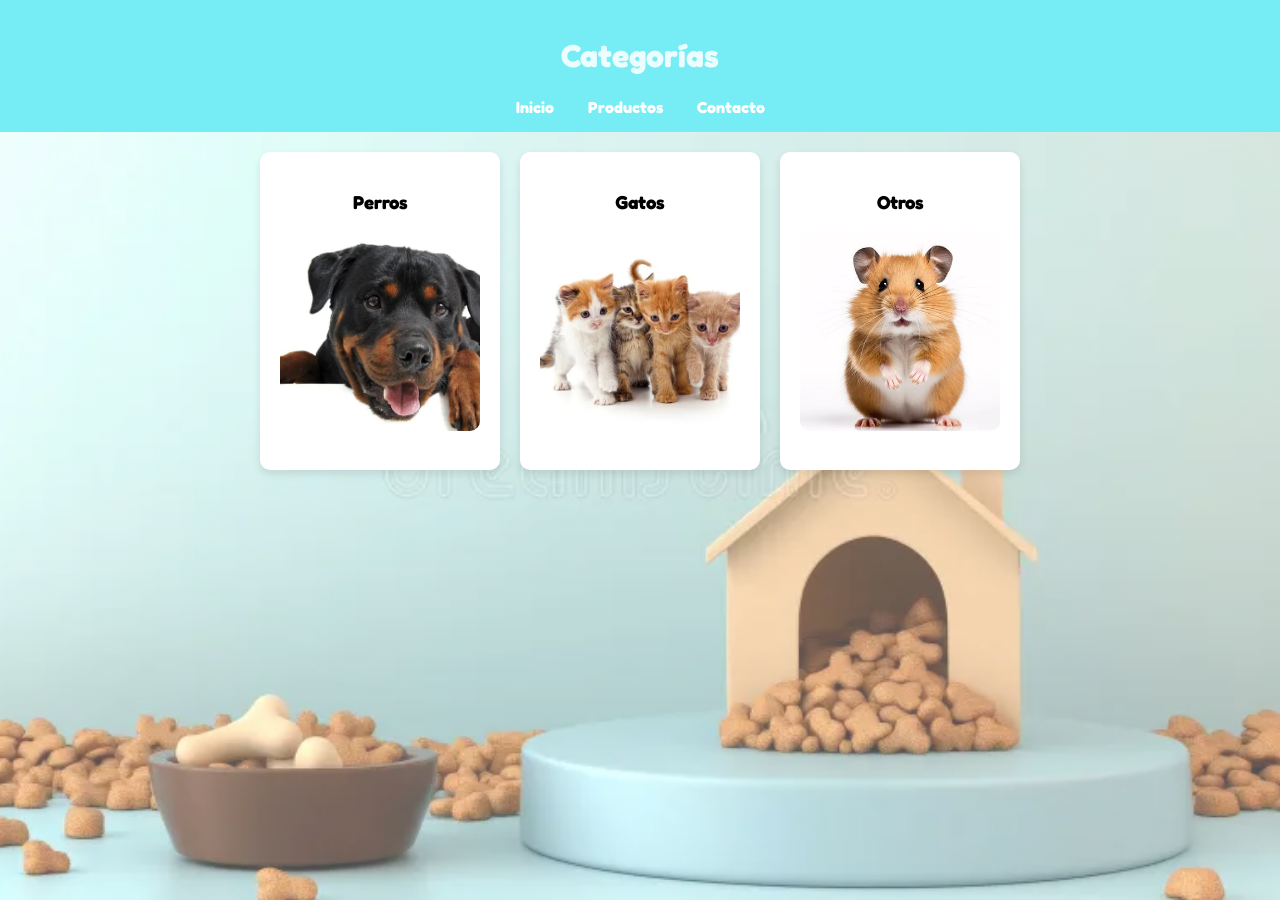
==== categorias.html @ e6c0db82 "Avance 1" ====
<!DOCTYPE html>
<html lang="es">
<head>
    <meta charset="UTF-8">
    <title>Categorías</title>
    <link rel="stylesheet" href="assets/css/styles.css">
    <link href="https://fonts.googleapis.com/css2?family=Fredoka:wght@400;600&display=swap" rel="stylesheet">
</head>
<body>

<header>
    <h1>Categorías</h1>
    <nav>
        <a href="index.html">Inicio</a>
        <a href="productos.html">Productos</a>
        <a href="contacto.html">Contacto</a>
    </nav>
</header>

<section class="categorias">
    <div class="card">
        <h3>Perros</h3>
        <img src="assets/img/razas-de-perros-rottweiler.jpg" alt="perro"
        class="img-alimento">
    </div>

    <div class="card">
        <h3>Gatos</h3>
        <img src="assets/img/Conoce-las-razas-de-gatos.avif" alt="gatos"
        class="img-alimento">
    </div>

    <div class="card">
        <h3>Otros</h3>
        <img src="assets/img/360_f_681163919_71bp2aiyziip3l4j5mbphdxtipdtm2zh_e2c1dbbd-e3b0-4c7d-bc09-1ebff39513ef.webp" alt="otros"
        class="img-alimento">
    </div>
</section>

</body>
</html>
---- assets/css/styles.css ----
body {
    font-family: 'Fredoka', sans-serif;
    margin: 0;
    background-image:
            linear-gradient(rgba(255, 255, 255, 0.3), rgba(255, 255, 255, 0.3)),
            url(../img/una-maqueta-de-podio-en-d-para-tienda-mascotas-con-un-banner-oferta-productos-se-presenta-sobre-fondo-azul-varias-433964847.webp);
    background-size: cover;       
    background-position: center;  
    background-repeat: no-repeat; 
    background-attachment: fixed; 
}


header {
    background-color: #76ecf5;
    color: rgba(255, 255, 255, 0.863);
    text-align: center;
    padding: 15px;
}

nav a {
    color: white;
    text-decoration: none;
    margin: 0 15px;
    font-weight: bold;
}

nav a:hover {
    text-decoration: underline;
}

section {
    padding: 20px;
    text-align: center;
}

.categorias {
    display: flex;
    justify-content: center;
    gap: 20px;
    flex-wrap: wrap;
}

.card {
    background-color: white;
    padding: 20px;
    width: 200px;
    border-radius: 10px;
    box-shadow: 0 4px 8px rgba(0,0,0,0.1);
    transition: transform 0.3s;
}

.card:hover {
    transform: scale(1.05);
}

footer {
    background-color: #333;
    color: white;
    text-align: center;
    padding: 10px;
}

.img-alimento {
    width: 100%;              
    height: 200px;            
    object-fit: cover;        
    border-radius: 10px;      
    margin-bottom: 15px;      
    transition: transform 0.3s ease, box-shadow 0.3s ease;
}

.img-alimento:hover {
    transform: scale(1.05);
    box-shadow: 0 8px 20px rgba(0, 0, 0, 0.2);
}

.logo-titulo {
    display: flex;              
    align-items: center;      
    justify-content: center;   
    gap: 15px;                  
}

.logo {
    width: 60px;              
    height: 60px;
    object-fit: contain;
}

.contenedor-box {
    display: flex;
    justify-content: center;
    gap: 30px;              
    margin: 40px;
    flex-wrap: wrap;        
}

.box {
    background-color: rgba(255, 255, 255, 0.7); 
    padding: 20px;
    width: 300px;
    border-radius: 15px;
    backdrop-filter: blur(5px); 
    box-shadow: 0 8px 20px rgba(0,0,0,0.2);
    text-align: center;
    margin: 20px auto;
}
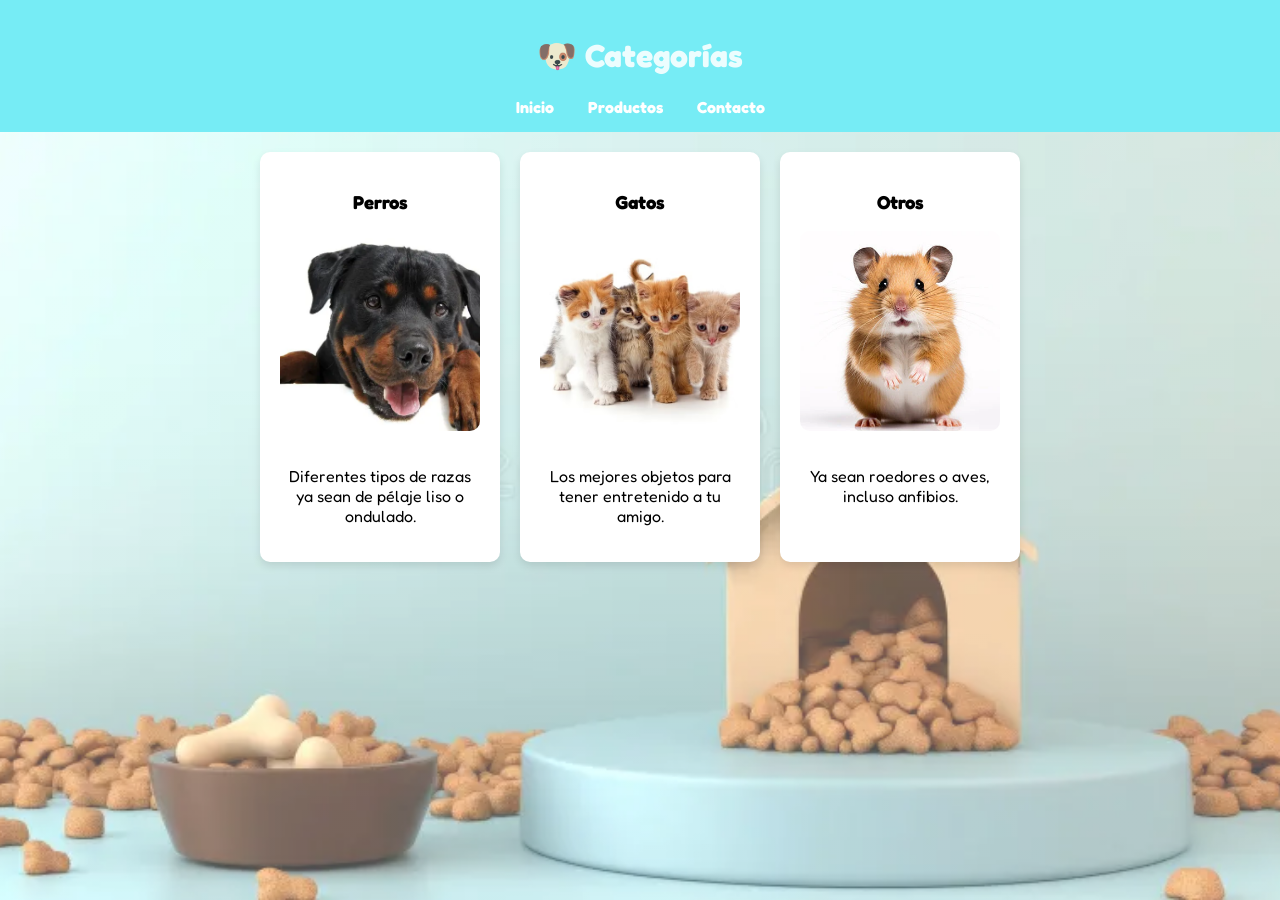
==== commit 5fd41f26: "Terminado" ====
--- a/categorias.html
+++ b/categorias.html
@@ -9,7 +9,7 @@
 <body>
 
 <header>
-    <h1>Categorías</h1>
+    <h1>🐶 Categorías</h1>
     <nav>
         <a href="index.html">Inicio</a>
         <a href="productos.html">Productos</a>
@@ -22,18 +22,30 @@
         <h3>Perros</h3>
         <img src="assets/img/razas-de-perros-rottweiler.jpg" alt="perro"
         class="img-alimento">
+        <p>Diferentes tipos de razas
+           ya sean de pélaje liso o 
+           ondulado.
+        </p>
     </div>
 
     <div class="card">
         <h3>Gatos</h3>
         <img src="assets/img/Conoce-las-razas-de-gatos.avif" alt="gatos"
         class="img-alimento">
+        <p>Los mejores objetos
+           para tener entretenido
+           a tu amigo.
+        </p>
     </div>
 
     <div class="card">
         <h3>Otros</h3>
         <img src="assets/img/360_f_681163919_71bp2aiyziip3l4j5mbphdxtipdtm2zh_e2c1dbbd-e3b0-4c7d-bc09-1ebff39513ef.webp" alt="otros"
         class="img-alimento">
+        <p>Ya sean roedores 
+            o aves, incluso
+            anfibios.
+        </p>
     </div>
 </section>
 
--- a/assets/css/styles.css
+++ b/assets/css/styles.css
@@ -41,6 +41,13 @@
     flex-wrap: wrap;
 }
 
+.productos {
+    display: flex;          
+    justify-content: center;
+    gap: 20px;              
+    flex-wrap: wrap;        
+}
+
 .card {
     background-color: white;
     padding: 20px;
@@ -105,4 +112,105 @@
     box-shadow: 0 8px 20px rgba(0,0,0,0.2);
     text-align: center;
     margin: 20px auto;
-}+}
+
+.box li {
+    list-style: none;  
+}
+
+.contacto {
+    display: flex;
+    justify-content: center;
+    align-items: center;
+    margin: 60px 0;
+}
+
+.formulario {
+    background-color: rgba(255, 255, 255, 0.9);
+    padding: 30px;
+    width: 350px;
+    border-radius: 15px;
+    box-shadow: 0 10px 25px rgba(0, 0, 0, 0.2);
+    backdrop-filter: blur(5px);
+}
+
+.formulario h2 {
+    text-align: center;
+    margin-bottom: 20px;
+}
+
+.formulario input,
+.formulario textarea {
+    width: 100%;
+    padding: 10px;
+    margin: 10px 0;
+    border-radius: 8px;
+    border: 1px solid #ccc;
+    font-size: 14px;
+    box-sizing: border-box;
+}
+
+.formulario input:focus,
+.formulario textarea:focus {
+    border: 2px solid #ff914d;
+    outline: none;
+}
+
+.formulario button {
+    width: 100%;
+    padding: 10px;
+    background-color: #ff914d;
+    color: white;
+    border: none;
+    border-radius: 8px;
+    font-size: 16px;
+    cursor: pointer;
+    margin-top: 10px;
+    transition: 0.3s;
+}
+
+.formulario button:hover {
+    background-color: #e67300;
+}
+
+@media (max-width: 768px) {
+
+    nav {
+        display: flex;
+        flex-direction: column;
+        gap: 10px;
+    }
+
+    .categorias {
+        flex-direction: column;
+        align-items: center;
+    }
+
+    .box {
+        width: 80%;
+    }
+
+    .card {
+        width: 80%;
+    }
+}
+
+@media (max-width: 480px) {
+
+    h1 {
+        font-size: 22px;
+    }
+
+    nav a {
+        font-size: 14px;
+    }
+
+    .box {
+        width: 90%;
+        padding: 15px;
+    }
+
+    .card {
+        width: 90%;
+    }
+}
